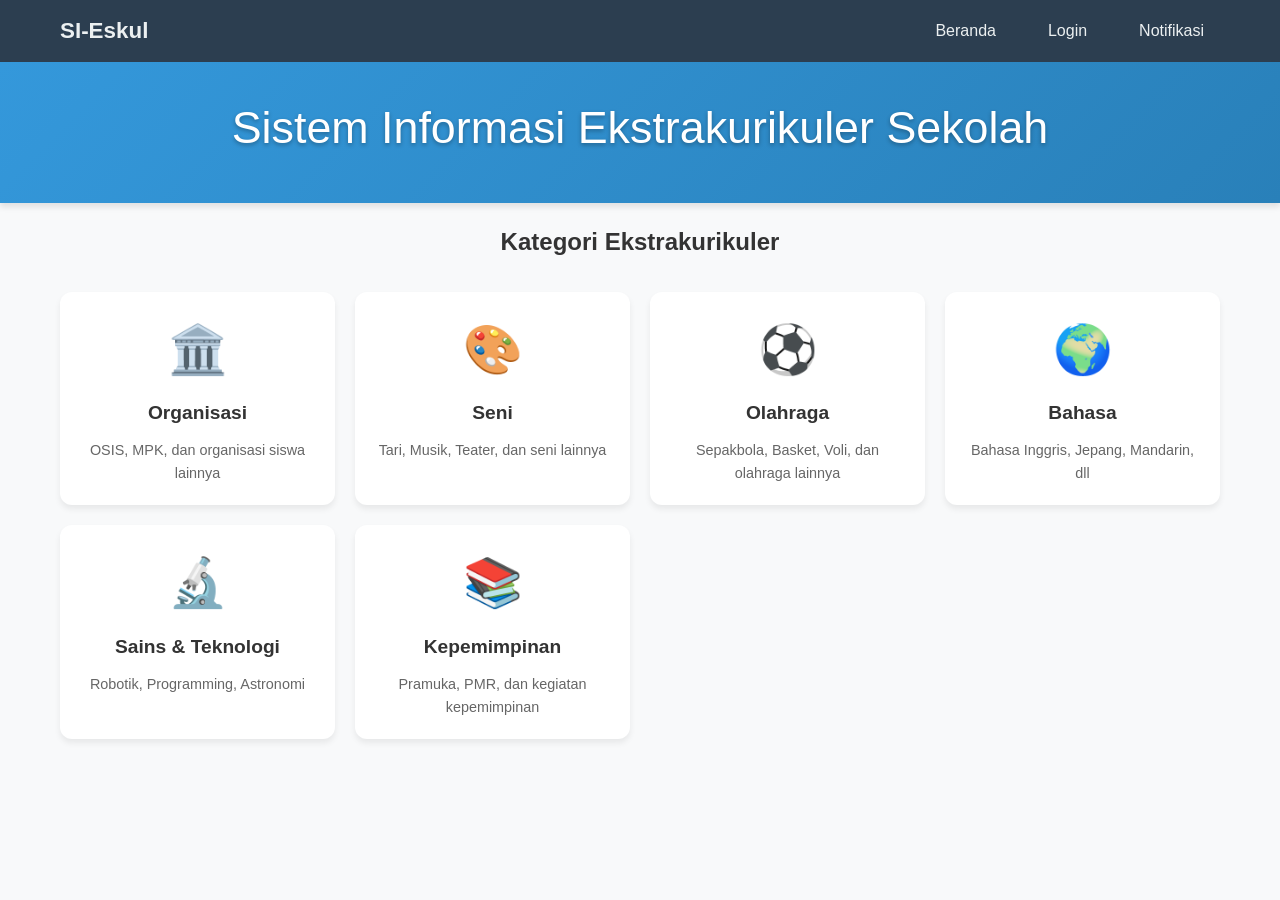
==== index.html @ 0a8a790f "front end awal dan mentahan" ====
<!DOCTYPE html>
<html lang="id">
<head>
    <meta charset="UTF-8">
    <meta name="viewport" content="width=device-width, initial-scale=1.0">
    <title>Sistem Informasi Ekstrakurikuler Sekolah</title>
    <link rel="stylesheet" href="assets/css/global.css">
    <style>
        .categories {
            display: grid;
            grid-template-columns: repeat(auto-fit, minmax(250px, 1fr));
            gap: 20px;
            margin-top: 30px;
        }
        .category-card {
            background-color: white;
            border-radius: 12px;
            box-shadow: 0 4px 6px rgba(0,0,0,0.07);
            padding: 20px;
            text-align: center;
            transition: transform 0.3s ease, box-shadow 0.3s ease;
            cursor: pointer;
            margin-bottom: 0;
        }
        .category-card:hover {
            transform: translateY(-2px);
            box-shadow: 0 8px 15px rgba(0,0,0,0.1);
        }
        .category-icon {
            font-size: 3em;
            margin-bottom: 10px;
        }
        .category-title {
            font-size: 1.2em;
            font-weight: bold;
            color: #333;
            margin: 0;
        }
        .category-description {
            color: #666;
            margin-top: 10px;
            font-size: 0.9em;
        }
    </style>
</head>
<body>
    <nav>
        <div class="nav-container">
            <div class="nav-logo">SI-Eskul</div>
            <div class="nav-links">
                <a href="index.html">Beranda</a>
                <a href="login.html">Login</a>
                <a href="pages/notifications.html">Notifikasi</a>
            </div>
        </div>
    </nav>
    <header>
        <h1>Sistem Informasi Ekstrakurikuler Sekolah</h1>
    </header>
    <div class="container">
        <h2 style="text-align: center; color: #333; margin-bottom: 10px;">Kategori Ekstrakurikuler</h2>
        <div class="categories">
            <div class="category-card">
                <div class="category-icon">🏛️</div>
                <h3 class="category-title">Organisasi</h3>
                <p class="category-description">OSIS, MPK, dan organisasi siswa lainnya</p>
            </div>
            <div class="category-card">
                <div class="category-icon">🎨</div>
                <h3 class="category-title">Seni</h3>
                <p class="category-description">Tari, Musik, Teater, dan seni lainnya</p>
            </div>
            <div class="category-card">
                <div class="category-icon">⚽</div>
                <h3 class="category-title">Olahraga</h3>
                <p class="category-description">Sepakbola, Basket, Voli, dan olahraga lainnya</p>
            </div>
            <div class="category-card">
                <div class="category-icon">🌍</div>
                <h3 class="category-title">Bahasa</h3>
                <p class="category-description">Bahasa Inggris, Jepang, Mandarin, dll</p>
            </div>
            <div class="category-card">
                <div class="category-icon">🔬</div>
                <h3 class="category-title">Sains & Teknologi</h3>
                <p class="category-description">Robotik, Programming, Astronomi</p>
            </div>
            <div class="category-card">
                <div class="category-icon">📚</div>
                <h3 class="category-title">Kepemimpinan</h3>
                <p class="category-description">Pramuka, PMR, dan kegiatan kepemimpinan</p>
            </div>
        </div>
    </div>
</body>
</html>
---- assets/css/global.css ----
/* Global Styles for Sistem Informasi Ekstrakurikuler */

/* Reset and Base Styles */
* {
    margin: 0;
    padding: 0;
    box-sizing: border-box;
}

body {
    font-family: 'Segoe UI', Tahoma, Geneva, Verdana, sans-serif;
    line-height: 1.6;
    color: #333;
    background-color: #f8f9fa;
}

/* Navigation */
nav {
    background-color: #2c3e50;
    color: white;
    padding: 10px 0;
    box-shadow: 0 2px 4px rgba(0,0,0,0.1);
}

.nav-container {
    max-width: 1200px;
    margin: 0 auto;
    display: flex;
    justify-content: space-between;
    align-items: center;
    padding: 0 20px;
}

.nav-logo {
    font-size: 1.4em;
    font-weight: bold;
    color: #ecf0f1;
}

.nav-links {
    display: flex;
    gap: 20px;
}

.nav-links a {
    color: #ecf0f1;
    text-decoration: none;
    padding: 8px 16px;
    border-radius: 6px;
    transition: all 0.3s ease;
    font-weight: 500;
}

.nav-links a:hover {
    background-color: #34495e;
    color: #fff;
}

/* Header */
header {
    background: linear-gradient(135deg, #3498db, #2980b9);
    color: white;
    padding: 30px 0;
    text-align: center;
    box-shadow: 0 4px 6px rgba(0,0,0,0.1);
}

header h1 {
    font-size: 2.8em;
    font-weight: 300;
    margin-bottom: 10px;
    text-shadow: 0 2px 4px rgba(0,0,0,0.3);
}

/* Container */
.container {
    max-width: 1200px;
    margin: 0 auto;
    padding: 20px;
}

/* Cards and Sections */
.card, .section {
    background-color: white;
    border-radius: 12px;
    box-shadow: 0 4px 6px rgba(0,0,0,0.07);
    margin-bottom: 20px;
    overflow: hidden;
    transition: transform 0.3s ease, box-shadow 0.3s ease;
}

.card:hover, .section:hover {
    transform: translateY(-2px);
    box-shadow: 0 8px 15px rgba(0,0,0,0.1);
}

.card-header, .section-header {
    background: linear-gradient(135deg, #27ae60, #2ecc71);
    color: white;
    padding: 20px;
    border-bottom: 1px solid rgba(255,255,255,0.2);
}

.card-body, .section-body {
    padding: 25px;
}

.card-footer, .section-footer {
    background-color: #f8f9fa;
    padding: 20px;
    border-top: 1px solid #e9ecef;
    text-align: center;
}

/* Buttons */
.btn, .action-btn, .detail-btn, .nav-btn, .login-btn, .register-btn, .edit-btn, .menu-btn, .mark-all-read, .modal-btn {
    display: inline-block;
    padding: 12px 24px;
    border: none;
    border-radius: 8px;
    cursor: pointer;
    font-size: 1em;
    font-weight: 500;
    text-decoration: none;
    transition: all 0.3s ease;
    text-align: center;
}

.btn-primary {
    background: linear-gradient(135deg, #3498db, #2980b9);
    color: white;
}

.btn-primary:hover {
    background: linear-gradient(135deg, #2980b9, #21618c);
    transform: translateY(-1px);
    box-shadow: 0 4px 8px rgba(52, 152, 219, 0.3);
}

.btn-success {
    background: linear-gradient(135deg, #27ae60, #2ecc71);
    color: white;
}

.btn-success:hover {
    background: linear-gradient(135deg, #2ecc71, #27ae60);
    transform: translateY(-1px);
    box-shadow: 0 4px 8px rgba(39, 174, 96, 0.3);
}

.btn-warning {
    background: linear-gradient(135deg, #f39c12, #e67e22);
    color: white;
}

.btn-warning:hover {
    background: linear-gradient(135deg, #e67e22, #d35400);
    transform: translateY(-1px);
    box-shadow: 0 4px 8px rgba(243, 156, 18, 0.3);
}

.btn-danger {
    background: linear-gradient(135deg, #e74c3c, #c0392b);
    color: white;
}

.btn-danger:hover {
    background: linear-gradient(135deg, #c0392b, #a93226);
    transform: translateY(-1px);
    box-shadow: 0 4px 8px rgba(231, 76, 60, 0.3);
}

/* Forms */
.form-group {
    margin-bottom: 20px;
}

.form-group label {
    display: block;
    margin-bottom: 8px;
    font-weight: 600;
    color: #2c3e50;
}

input[type="text"],
input[type="email"],
input[type="password"],
textarea,
select {
    width: 100%;
    padding: 12px 16px;
    border: 2px solid #e9ecef;
    border-radius: 8px;
    font-size: 1em;
    transition: border-color 0.3s ease, box-shadow 0.3s ease;
}

input[type="text"]:focus,
input[type="email"]:focus,
input[type="password"]:focus,
textarea:focus,
select:focus {
    outline: none;
    border-color: #3498db;
    box-shadow: 0 0 0 3px rgba(52, 152, 219, 0.1);
}

/* Tables */
.table {
    width: 100%;
    border-collapse: collapse;
    margin-top: 20px;
    background-color: white;
    border-radius: 8px;
    overflow: hidden;
    box-shadow: 0 2px 4px rgba(0,0,0,0.1);
}

.table th,
.table td {
    padding: 15px;
    text-align: left;
    border-bottom: 1px solid #e9ecef;
}

.table th {
    background: linear-gradient(135deg, #34495e, #2c3e50);
    color: white;
    font-weight: 600;
}

.table tr:hover {
    background-color: #f8f9fa;
}

/* Status Badges */
.status-badge {
    display: inline-block;
    padding: 6px 12px;
    border-radius: 20px;
    font-size: 0.85em;
    font-weight: 600;
    text-transform: uppercase;
}

.status-pending {
    background-color: #fff3cd;
    color: #856404;
}

.status-accepted {
    background-color: #d4edda;
    color: #155724;
}

.status-rejected {
    background-color: #f8d7da;
    color: #721c24;
}

.status-active {
    background-color: #d4edda;
    color: #155724;
}

.status-inactive {
    background-color: #f8d7da;
    color: #721c24;
}

/* Grid Layouts */
.grid {
    display: grid;
    gap: 20px;
}

.grid-2 {
    grid-template-columns: repeat(auto-fit, minmax(300px, 1fr));
}

.grid-3 {
    grid-template-columns: repeat(auto-fit, minmax(250px, 1fr));
}

.grid-4 {
    grid-template-columns: repeat(auto-fit, minmax(200px, 1fr));
}

/* Utilities */
.text-center {
    text-align: center;
}

.mb-20 {
    margin-bottom: 20px;
}

.mt-20 {
    margin-top: 20px;
}

.p-20 {
    padding: 20px;
}

/* Responsive Design */
@media (max-width: 768px) {
    .nav-container {
        flex-direction: column;
        gap: 10px;
    }

    .nav-links {
        flex-wrap: wrap;
        justify-content: center;
    }

    header h1 {
        font-size: 2.2em;
    }

    .container {
        padding: 15px;
    }

    .grid-2,
    .grid-3,
    .grid-4 {
        grid-template-columns: 1fr;
    }
}

/* Animations */
@keyframes fadeIn {
    from {
        opacity: 0;
        transform: translateY(20px);
    }
    to {
        opacity: 1;
        transform: translateY(0);
    }
}

.fade-in {
    animation: fadeIn 0.6s ease-out;
}

/* Modal Styles */
.modal {
    display: none;
    position: fixed;
    z-index: 1000;
    left: 0;
    top: 0;
    width: 100%;
    height: 100%;
    background-color: rgba(0, 0, 0, 0.5);
    backdrop-filter: blur(2px);
}

.modal-content {
    background-color: white;
    margin: 10% auto;
    padding: 30px;
    border-radius: 12px;
    width: 90%;
    max-width: 500px;
    box-shadow: 0 10px 30px rgba(0, 0, 0, 0.3);
    animation: fadeIn 0.3s ease-out;
}

.modal-buttons {
    display: flex;
    gap: 15px;
    justify-content: center;
    margin-top: 25px;
}

/* Loading States */
.loading {
    opacity: 0.6;
    pointer-events: none;
}

/* Focus States for Accessibility */
.btn:focus,
input:focus,
select:focus,
textarea:focus {
    outline: 2px solid #3498db;
    outline-offset: 2px;
}

/* Print Styles */
@media print {
    nav,
    .btn,
    .modal {
        display: none !important;
    }

    body {
        background-color: white;
    }

    .card,
    .section {
        box-shadow: none;
        border: 1px solid #ddd;
    }
}
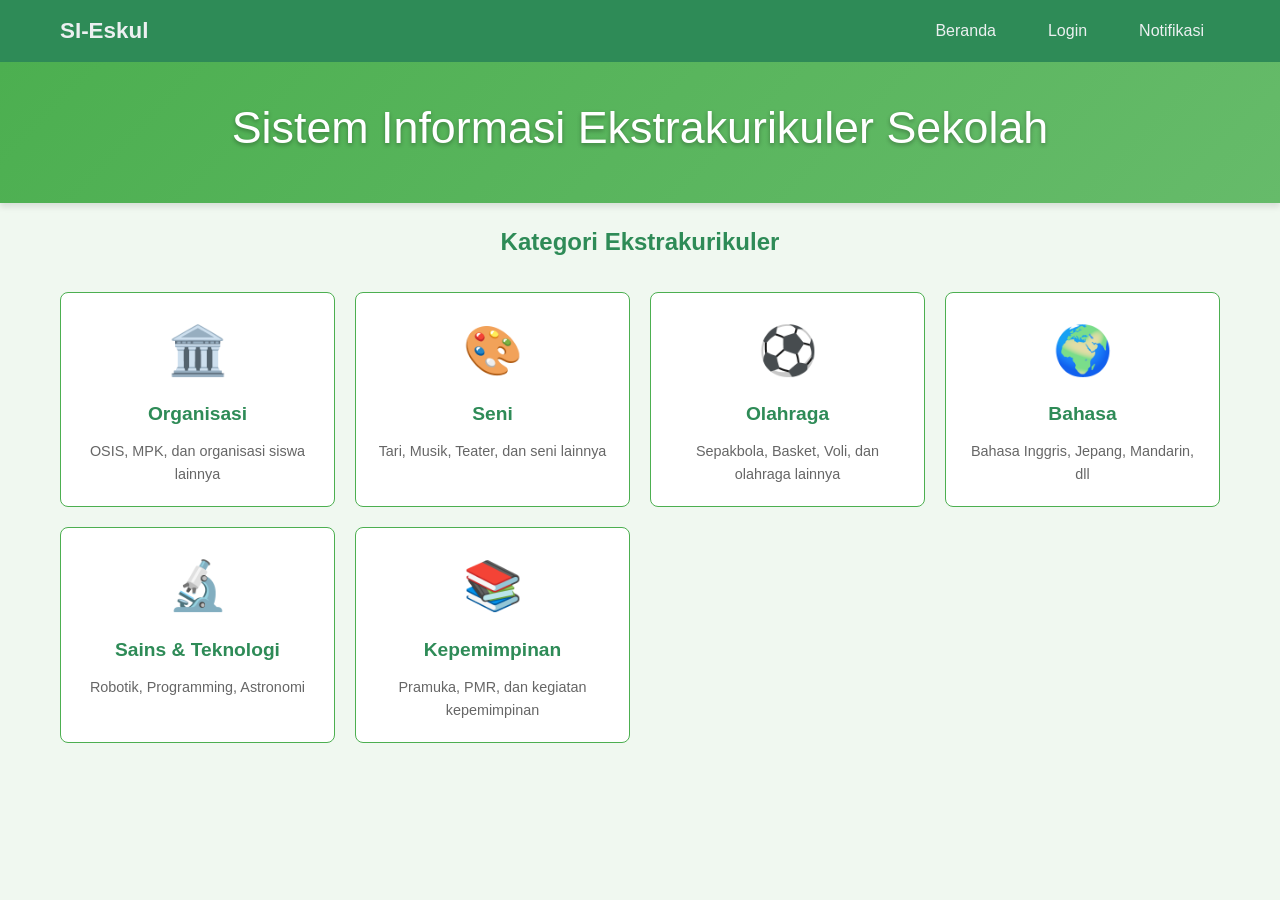
==== commit 6e0de3cb: "merapihkan tampilan login dan beranda" ====
--- a/index.html
+++ b/index.html
@@ -13,18 +13,17 @@
             margin-top: 30px;
         }
         .category-card {
-            background-color: white;
-            border-radius: 12px;
-            box-shadow: 0 4px 6px rgba(0,0,0,0.07);
+            background-color: #ffffff;
+            border: 1px solid #4caf50;
+            border-radius: 8px;
             padding: 20px;
             text-align: center;
-            transition: transform 0.3s ease, box-shadow 0.3s ease;
+            transition: box-shadow 0.3s ease;
             cursor: pointer;
             margin-bottom: 0;
         }
         .category-card:hover {
-            transform: translateY(-2px);
-            box-shadow: 0 8px 15px rgba(0,0,0,0.1);
+            box-shadow: 0 4px 8px rgba(76, 175, 80, 0.2);
         }
         .category-icon {
             font-size: 3em;
@@ -33,7 +32,7 @@
         .category-title {
             font-size: 1.2em;
             font-weight: bold;
-            color: #333;
+            color: #2e8b57;
             margin: 0;
         }
         .category-description {
@@ -58,7 +57,7 @@
         <h1>Sistem Informasi Ekstrakurikuler Sekolah</h1>
     </header>
     <div class="container">
-        <h2 style="text-align: center; color: #333; margin-bottom: 10px;">Kategori Ekstrakurikuler</h2>
+        <h2 style="text-align: center; color: #2e8b57; margin-bottom: 10px;">Kategori Ekstrakurikuler</h2>
         <div class="categories">
             <div class="category-card">
                 <div class="category-icon">🏛️</div>
--- a/assets/css/global.css
+++ b/assets/css/global.css
@@ -11,12 +11,12 @@
     font-family: 'Segoe UI', Tahoma, Geneva, Verdana, sans-serif;
     line-height: 1.6;
     color: #333;
-    background-color: #f8f9fa;
+    background-color: #f0f8f0;
 }
 
 /* Navigation */
 nav {
-    background-color: #2c3e50;
+    background-color: #2e8b57;
     color: white;
     padding: 10px 0;
     box-shadow: 0 2px 4px rgba(0,0,0,0.1);
@@ -58,7 +58,7 @@
 
 /* Header */
 header {
-    background: linear-gradient(135deg, #3498db, #2980b9);
+    background: linear-gradient(135deg, #4caf50, #66bb6a);
     color: white;
     padding: 30px 0;
     text-align: center;
@@ -90,12 +90,11 @@
 }
 
 .card:hover, .section:hover {
-    transform: translateY(-2px);
-    box-shadow: 0 8px 15px rgba(0,0,0,0.1);
+    box-shadow: 0 4px 8px rgba(0,0,0,0.1);
 }
 
 .card-header, .section-header {
-    background: linear-gradient(135deg, #27ae60, #2ecc71);
+    background: linear-gradient(135deg, #4caf50, #66bb6a);
     color: white;
     padding: 20px;
     border-bottom: 1px solid rgba(255,255,255,0.2);
@@ -127,7 +126,7 @@
 }
 
 .btn-primary {
-    background: linear-gradient(135deg, #3498db, #2980b9);
+    background: linear-gradient(135deg, #4caf50, #388e3c);
     color: white;
 }
 
